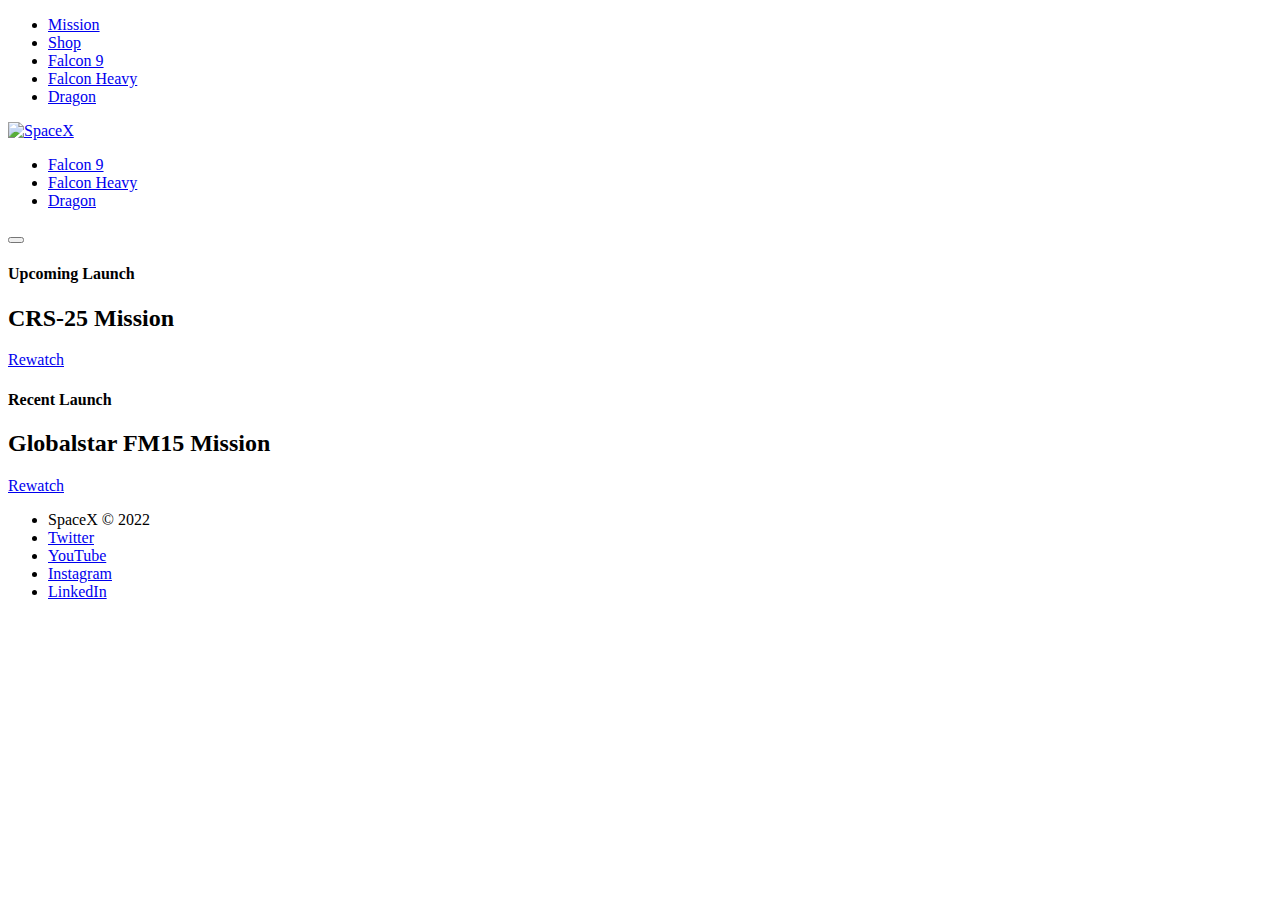
==== index.html @ 492f1190 "readme.md -> ajout du lien vers la plaquette Figma" ====
<!-- https://docs.emmet.io/cheat-sheet/ -->
<!DOCTYPE html>
<html lang="en">
  <head>
    <meta charset="UTF-8" />
    <meta http-equiv="X-UA-Compatible" content="IE=edge" />
    <meta name="viewport" content="width=device-width, initial-scale=1.0" />
    <link rel="stylesheet" href="css/style.css" />
    <script src="js/script.js" defer></script>
    <title>SpaceX</title>
  </head>
  <body>
    <div id="overlay"></div>

     <!-- Menu Pour Mobile -->
    <div id="mobile-menu" class="mobile-main-menu">
      <ul>
        <li><a href="#">Mission</a></li>
        <li><a href="#">Shop</a></li>

        <li class="mobile-only"><a href="falcon9.html">Falcon 9</a></li>
        <li class="mobile-only">
          <a href="falcon-heavy.html">Falcon Heavy</a>
        </li>
        <li class="mobile-only"><a href="dragon.html">Dragon</a></li>
      </ul>
    </div>

     <!-- Header et Menu-->
    <header class="main-header">
      <div class="logo">
        <a href="index.html">
          <img src="img/logo.png" alt="SpaceX" />
        </a>
      </div>
      <nav class="desktop-main-menu">
        <ul>
          <li><a href="falcon9.html">Falcon 9</a></li>
          <li><a href="falcon-heavy.html">Falcon Heavy</a></li>
          <li><a href="dragon.html">Dragon</a></li>
        </ul>
      </nav>
    </header>

    <!-- Hamburger Menu -->
    <button id="menu-btn" class="hamburger" type="button">
      <span class="hamburger-top"></span>
      <span class="hamburger-middle"></span>
      <span class="hamburger-bottom"></span>
    </button>

    <!-- Section A -->
    <section class="section-a">
      <div class="section-inner">
        <h4>Upcoming Launch</h4>
        <h2>CRS-25 Mission</h2>
        <a href="#" class="btn">
          <div class="hover"></div>
          <span>Rewatch</span>
        </a>
      </div>
    </section>

    
    <!-- Section B -->
    <section class="section-b">
      <div class="section-inner">
        <h4>Recent Launch</h4>
        <h2>Globalstar FM15 Mission</h2>
        <a href="#" class="btn">
          <div class="hover"></div>
          <span>Rewatch</span>
        </a>
      </div>
    </section>

    <footer>
      <ul>
        <li>SpaceX &copy; 2022</li>
        <li><a href="#">Twitter</a></li>
        <li><a href="#">YouTube</a></li>
        <li><a href="#">Instagram</a></li>
        <li><a href="#">LinkedIn</a></li>
      </ul>
    </footer>
  </body>
</html>
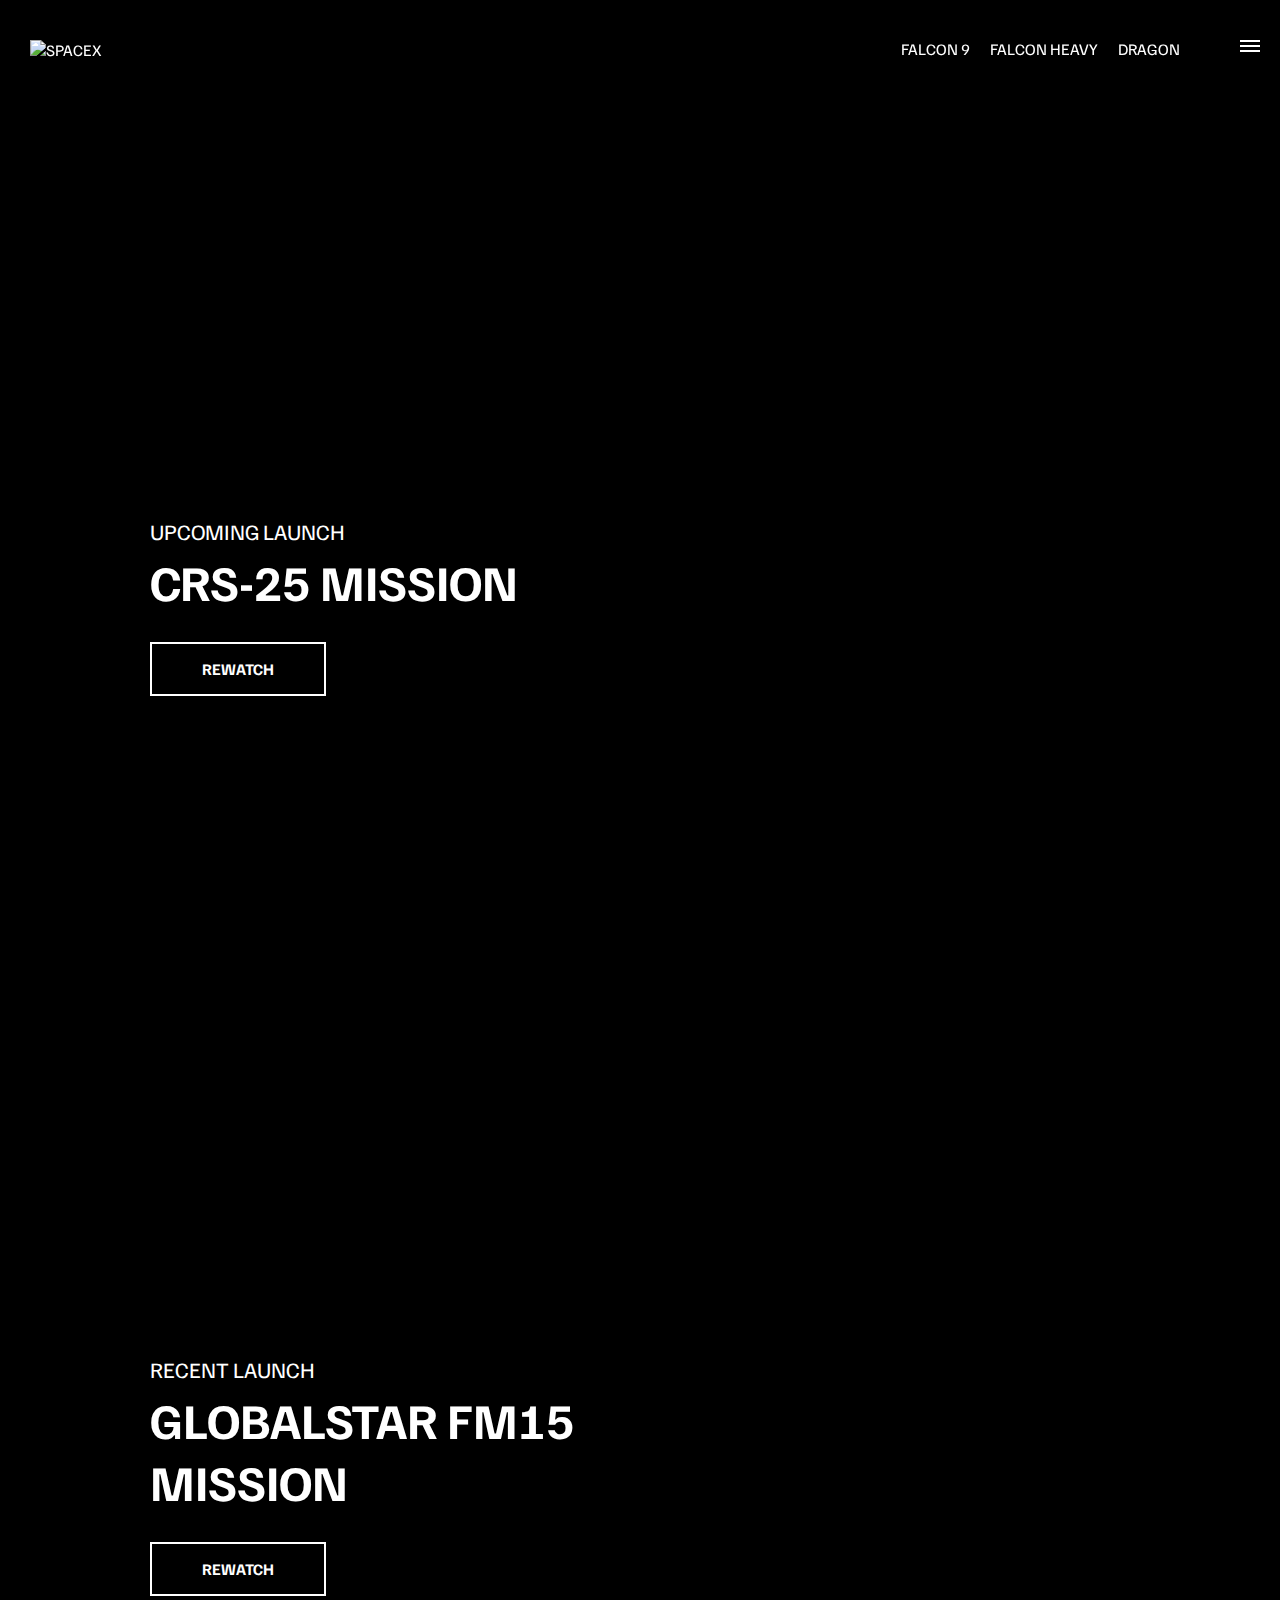
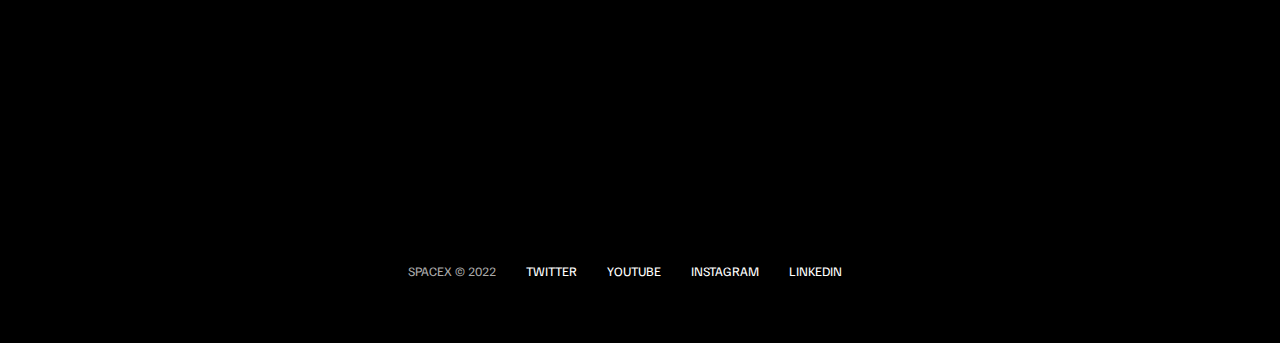
==== commit fce1050c: "Merge pull request #1 from tobjiMoh/features" ====
--- a/index.html
+++ b/index.html
@@ -1,4 +1,4 @@
-<!-- https://docs.emmet.io/cheat-sheet/ -->
+<!-- Documentation Emmet https://docs.emmet.io/cheat-sheet/ -->
 <!DOCTYPE html>
 <html lang="en">
   <head>
--- a/css/style.css
+++ b/css/style.css
@@ -0,0 +1,482 @@
+@import url('https://fonts.googleapis.com/css2?family=Familjen+Grotesk:wght@400;600;700&display=swap');
+
+*,
+*::before,
+*::after {
+  margin: 0;
+  padding: 0;
+  box-sizing: border-box;
+}
+
+body {
+  font-family: 'Familjen Grotesk', sans-serif;
+  background: #000;
+  color: #fff;
+}
+
+a {
+  text-decoration: none;
+  color: #fff;
+}
+
+ul {
+  list-style: none;
+}
+
+/* Header/Navbar */
+.main-header {
+  position: fixed;
+  top: 0;
+  left: 0;
+  width: 100%;
+  z-index: 3;
+  display: flex;
+  justify-content: space-between;
+  align-items: center;
+  text-transform: uppercase;
+  height: 100px;
+  padding: 0 30px;
+}
+
+/* Logo */
+.logo {
+  width: 210px;
+  height: auto;
+}
+
+.logo img {
+  display: block;
+  width: 100%;
+  height: auto;
+}
+
+/* Desktop Menu */
+.desktop-main-menu {
+  margin-right: 50px;
+}
+
+.desktop-main-menu ul {
+  display: flex;
+}
+
+.desktop-main-menu ul li {
+  position: relative;
+  margin-right: 20px;
+  padding-bottom: 2px;
+}
+
+/* Menu item bottom border */
+.desktop-main-menu ul li a::after {
+  content: '';
+  position: absolute;
+  bottom: 0;
+  left: 0;
+  width: 100%;
+  height: 1px;
+  background: #fff;
+  transform: scaleX(0);
+  transition: transform 0.6s cubic-bezier(0.19, 1, 0.22, 1);
+  transform-origin: right center;
+}
+
+.desktop-main-menu ul li a:hover::after {
+  transform: scaleX(1);
+  transform-origin: left center;
+  transition-duration: 0.4s;
+}
+
+/* Sections */
+section {
+  position: relative;
+  height: 100vh;
+  background-position: center center;
+  background-repeat: no-repeat;
+  background-size: cover;
+  text-transform: uppercase;
+}
+
+.section-inner {
+  position: absolute;
+  bottom: 200px;
+  left: 150px;
+  max-width: 560px;
+}
+
+.section-inner h4 {
+  font-size: 22px;
+  margin-bottom: 5px;
+  font-weight: 300;
+  animation: fadeInUp 0.5s ease-in-out;
+}
+
+.section-inner h2 {
+  font-size: 50px;
+  font-weight: 700;
+  margin-bottom: 20px;
+  animation: fadeInUp 0.5s ease-in-out 0.2s;
+  animation-fill-mode: both; // Stop from showing at start
+}
+
+.section-inner a {
+  animation: fadeInUp 0.5s ease-in-out 0.4s;
+  animation-fill-mode: both; /* Stop from showing at start*/
+}
+
+/* Background images */
+.section-a {
+  background-image: url('../img/section-a.webp');
+}
+.section-b {
+  background-image: url('../img/section-d.webp');
+}
+
+.btn {
+  position: relative;
+  display: inline-block;
+  cursor: pointer;
+  text-align: center;
+  min-width: 130px;
+  padding: 15px 50px;
+  margin-top: 10px;
+  border: 2px solid #fff;
+  text-transform: uppercase;
+  font-weight: bold;
+  overflow: hidden;
+  z-index: 2;
+}
+
+.btn:hover span {
+  color: #000;
+}
+
+.btn .hover {
+  position: absolute;
+  top: 0;
+  left: 0;
+  width: 100%;
+  height: 100%;
+  background-color: #fff;
+  color: #000;
+  z-index: -1;
+  transform: translateY(100%);
+  transition: transform 0.6s cubic-bezier(0.19, 1, 0.22, 1);
+}
+
+.btn:hover .hover {
+  transform: translateY(0);
+}
+
+.scroll-arrow {
+  position: absolute;
+  bottom: 50px;
+  left: 50%;
+  transform: translateX(-50%);
+  animation: fadeBounce 5s infinite;
+}
+
+/* Footer */
+footer {
+  position: relative;
+  padding: 55px 0;
+}
+
+footer ul {
+  display: flex;
+  justify-content: center;
+  align-items: center;
+  flex-wrap: wrap;
+}
+
+footer ul li {
+  margin-right: 30px;
+  color: #aaa;
+  text-transform: uppercase;
+  font-size: 13px;
+  line-height: 2.5;
+}
+
+footer ul li a {
+  color: #fff;
+  transition: color 0.6s;
+}
+
+footer ul li a:hover {
+  color: #aaa;
+}
+
+/* Hamburger Menu */
+.hamburger {
+  position: fixed;
+  top: 40px;
+  right: 20px;
+  z-index: 10;
+  cursor: pointer;
+  width: 20px;
+  height: 20px;
+  background: none;
+  border: none;
+}
+
+.hamburger-top,
+.hamburger-middle,
+.hamburger-bottom {
+  position: absolute;
+  width: 20px;
+  height: 2px;
+  top: 0;
+  left: 0;
+  background: #fff;
+  transition: all 0.5s;
+}
+
+.hamburger-middle {
+  transform: translateY(5px);
+}
+
+.hamburger-bottom {
+  transform: translateY(10px);
+}
+
+/* Transition hamburger to X when open */
+.open {
+  transform: rotate(90deg);
+}
+
+.open .hamburger-top {
+  transform: rotate(45deg) translateY(6px) translateX(6px);
+}
+
+.open .hamburger-middle {
+  display: none;
+}
+
+.open .hamburger-bottom {
+  transform: rotate(-45deg) translateY(6px) translateX(-6px);
+}
+
+/* Overlay */
+.overlay-show {
+  position: fixed;
+  top: 0;
+  left: 0;
+  width: 100%;
+  height: 100%;
+  background-color: rgba(0, 0, 0, 0.5);
+  z-index: 3;
+}
+
+/* Stop body scroll */
+.stop-scrolling {
+  overflow: hidden;
+}
+
+/* Hide mobile main menu items */
+.mobile-only {
+  display: none;
+}
+
+/* Mobile menu */
+.mobile-main-menu {
+  position: fixed;
+  top: 0;
+  right: 0;
+  width: 350px;
+  height: 100%;
+  background: #000;
+  z-index: 4;
+  display: flex;
+  align-items: center;
+  justify-content: center;
+  transform: translateX(100%);
+  transition: transform 0.6s cubic-bezier(0.19, 1, 0.22, 1);
+}
+
+/* Bring menu from right */
+.show-menu {
+  transform: translateX(0);
+}
+
+.mobile-main-menu ul {
+  display: flex;
+  flex-direction: column;
+  align-items: end;
+  justify-content: center;
+  padding: 50px;
+  width: 100%;
+}
+
+.mobile-main-menu ul li {
+  margin-bottom: 20px;
+  font-size: 18px;
+  text-transform: uppercase;
+  border-bottom: 1px #555 dotted;
+  width: 100%;
+  text-align: right;
+  padding-bottom: 8px;
+}
+
+.mobile-main-menu ul li a {
+  color: #fff;
+  transition: color 0.6s;
+}
+
+.mobile-main-menu ul li a:hover {
+  color: #aaa;
+}
+
+/* Inner Pages */
+.bg-falcon-9 {
+  background-image: url('../img/falcon-9.webp');
+}
+
+.bg-falcon-heavy {
+  background-image: url('../img/falcon-heavy.webp');
+}
+
+.bg-dragon {
+  background-image: url('../img/dragon.webp');
+}
+
+.section-animate {
+  animation: fadeIn 2s ease-in-out;
+}
+
+.section-inner-center {
+  position: absolute;
+  top: 50%;
+  left: 50%;
+  transform: translate(-50%, -50%);
+  text-transform: uppercase;
+  text-align: center;
+  width: 80%;
+}
+
+.section-inner-center h3 {
+  font-size: 100px;
+  margin-bottom: 15px;
+  animation: fadeInUp 0.5s ease-in-out;
+}
+
+.section-inner-center p {
+  font-size: 20px;
+  animation: fadeInUp 0.5s ease-in-out 0.2s;
+  animation-fill-mode: both;
+}
+
+/* Stats */
+.stats {
+  max-width: 960px;
+  margin: 0 auto;
+  display: flex;
+  align-items: center;
+  justify-content: space-between;
+  text-align: center;
+  text-transform: uppercase;
+}
+
+.stats div span {
+  font-size: 160px;
+}
+
+.stats div h4 {
+  font-size: 24px;
+  font-weight: 300;
+}
+
+/* Animations */
+
+@keyframes fadeInUp {
+  0% {
+    opacity: 0;
+    transform: translateY(140px);
+  }
+
+  100% {
+    opacity: 1;
+    transform: translateY(0);
+  }
+}
+
+@keyframes fadeIn {
+  0% {
+    opacity: 0;
+  }
+
+  100% {
+    opacity: 1;
+  }
+}
+
+@keyframes fadeBounce {
+  0%,
+  20%,
+  50%,
+  80%,
+  100% {
+    opacity: 0;
+    transform: translateY(-20px);
+  }
+
+  40% {
+    opacity: 1;
+    transform: translateY(0);
+  }
+}
+
+/* Media Queries */
+
+@media (max-width: 960px) {
+  /* Hide desktop menu */
+  .desktop-main-menu {
+    display: none;
+  }
+
+  /* Show main mobile items */
+  .mobile-only {
+    display: block;
+  }
+
+  .section-inner-center h3 {
+    font-size: 75px;
+  }
+}
+
+@media (max-width: 600px) {
+  .section-inner {
+    bottom: 75px;
+    left: 20px;
+  }
+
+  .section-inner h2 {
+    font-size: 40px;
+  }
+
+  footer ul li:first-child {
+    position: absolute;
+    top: 30px;
+    left: 50%;
+    transform: translate(-50%, -50%);
+  }
+
+  footer ul li {
+    margin-right: 15px;
+  }
+
+  .logo {
+    width: 150px;
+    margin: auto;
+  }
+
+  .section-inner-center h3 {
+    font-size: 50px;
+  }
+
+  /* Stats */
+  .stats {
+    flex-direction: column;
+  }
+
+  .stats div {
+    margin-bottom: 20px;
+  }
+}
